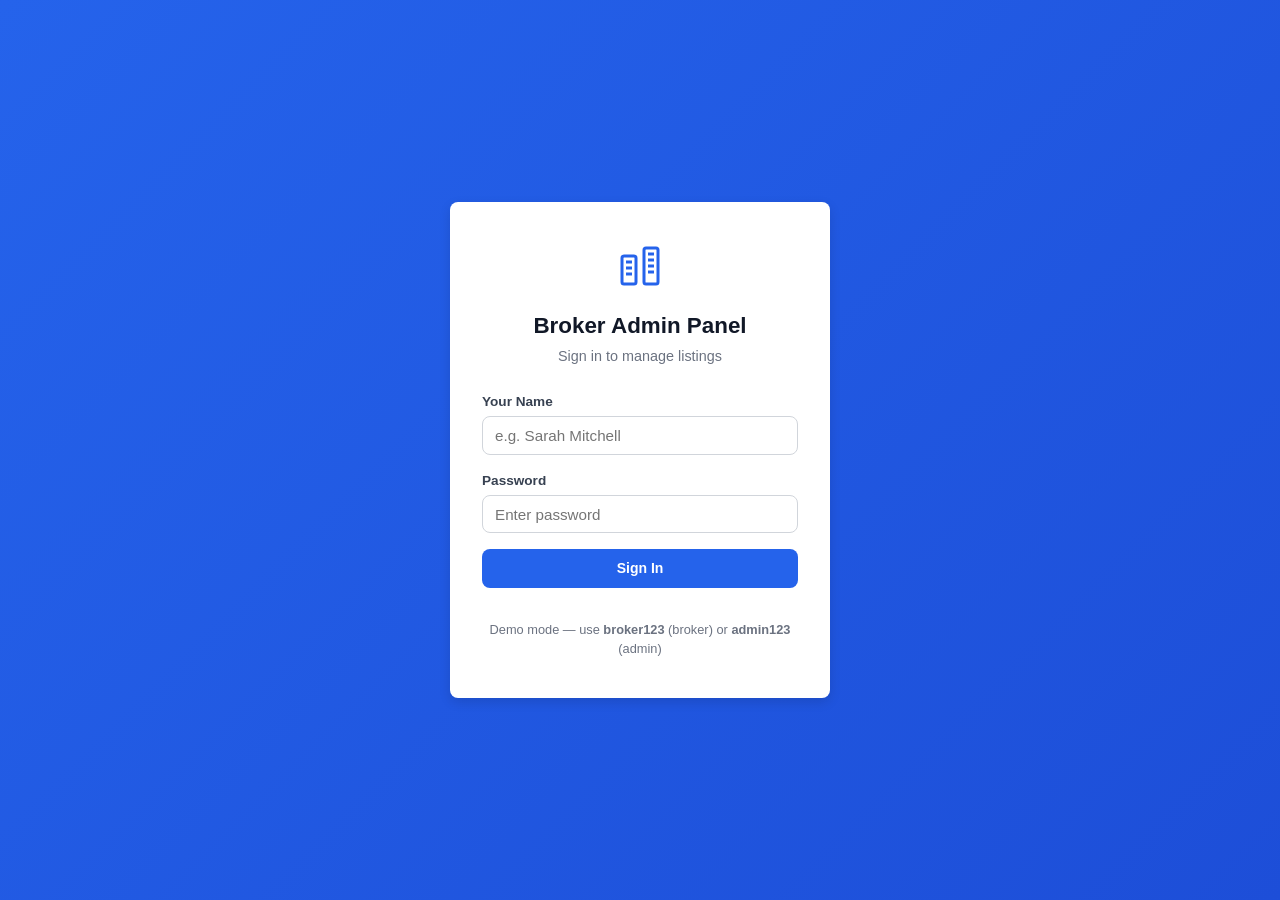
==== admin/index.html @ da8ba84c "Add standalone broker admin panel for managing office listings Self-contained admin site under /admi" ====
<!DOCTYPE html>
<html lang="en">
<head>
  <meta charset="UTF-8">
  <meta name="viewport" content="width=device-width, initial-scale=1.0">
  <title>Broker Admin Panel</title>
  <link rel="stylesheet" href="style.css">
</head>
<body>
  <!-- Login -->
  <div id="page-login" class="page active">
    <div class="login-card">
      <div class="login-logo">
        <svg viewBox="0 0 24 24" width="48" height="48" fill="none" stroke="currentColor" stroke-width="1.5">
          <rect x="3" y="7" width="7" height="14" rx="1"/>
          <rect x="14" y="3" width="7" height="18" rx="1"/>
          <line x1="5" y1="10" x2="8" y2="10"/>
          <line x1="5" y1="13" x2="8" y2="13"/>
          <line x1="5" y1="16" x2="8" y2="16"/>
          <line x1="16" y1="6" x2="19" y2="6"/>
          <line x1="16" y1="9" x2="19" y2="9"/>
          <line x1="16" y1="12" x2="19" y2="12"/>
          <line x1="16" y1="15" x2="19" y2="15"/>
        </svg>
      </div>
      <h1>Broker Admin Panel</h1>
      <p class="login-sub">Sign in to manage listings</p>
      <form id="login-form">
        <label for="login-name">Your Name</label>
        <input type="text" id="login-name" placeholder="e.g. Sarah Mitchell" required>
        <label for="login-password">Password</label>
        <input type="password" id="login-password" placeholder="Enter password" required>
        <button type="submit" class="btn btn-primary btn-full">Sign In</button>
        <p id="login-error" class="error-text"></p>
      </form>
      <p class="demo-hint" id="demo-hint" style="display:none">
        Demo mode — use <strong>broker123</strong> (broker) or <strong>admin123</strong> (admin)
      </p>
    </div>
  </div>

  <!-- App Shell -->
  <div id="app-shell" style="display:none">
    <nav class="topbar">
      <div class="topbar-left">
        <button class="menu-toggle" id="menu-toggle" aria-label="Toggle menu">☰</button>
        <span class="topbar-title">Broker Admin</span>
      </div>
      <div class="topbar-right">
        <span id="user-name" class="user-badge"></span>
        <button class="btn btn-sm btn-outline" id="btn-logout">Sign Out</button>
      </div>
    </nav>

    <aside class="sidebar" id="sidebar">
      <a href="#" class="nav-link active" data-page="dashboard">
        <span class="nav-icon">📊</span> Dashboard
      </a>
      <a href="#" class="nav-link" data-page="buildings">
        <span class="nav-icon">🏢</span> Buildings
      </a>
      <a href="#" class="nav-link" data-page="suites">
        <span class="nav-icon">🚪</span> Suites
      </a>
      <a href="#" class="nav-link" data-page="contacts">
        <span class="nav-icon">👤</span> Contacts
      </a>
      <a href="#" class="nav-link admin-only" data-page="pending">
        <span class="nav-icon">📋</span> Pending Changes
        <span class="badge" id="pending-count" style="display:none">0</span>
      </a>
    </aside>

    <main class="main-content" id="main-content">
      <!-- Dashboard -->
      <div id="page-dashboard" class="page active">
        <h2>Dashboard</h2>
        <div class="stat-grid">
          <div class="stat-card">
            <div class="stat-number" id="stat-buildings">-</div>
            <div class="stat-label">Buildings</div>
          </div>
          <div class="stat-card">
            <div class="stat-number" id="stat-suites">-</div>
            <div class="stat-label">Suites</div>
          </div>
          <div class="stat-card">
            <div class="stat-number" id="stat-contacts">-</div>
            <div class="stat-label">Contacts</div>
          </div>
          <div class="stat-card admin-only">
            <div class="stat-number" id="stat-pending">-</div>
            <div class="stat-label">Pending Changes</div>
          </div>
        </div>
        <div id="recent-changes" class="section-card" style="display:none">
          <h3>Recent Submissions</h3>
          <div id="recent-list"></div>
        </div>
      </div>

      <!-- Buildings -->
      <div id="page-buildings" class="page">
        <div class="page-header">
          <h2>Buildings</h2>
          <button class="btn btn-primary" id="btn-add-building">+ Add Building</button>
        </div>
        <div class="table-wrap">
          <table id="buildings-table">
            <thead>
              <tr>
                <th>ID</th>
                <th>Name</th>
                <th>Address</th>
                <th>City</th>
                <th>Type</th>
                <th>Broker</th>
                <th>Actions</th>
              </tr>
            </thead>
            <tbody></tbody>
          </table>
        </div>
      </div>

      <!-- Suites -->
      <div id="page-suites" class="page">
        <div class="page-header">
          <h2>Suites</h2>
          <button class="btn btn-primary" id="btn-add-suite">+ Add Suite</button>
        </div>
        <div class="table-wrap">
          <table id="suites-table">
            <thead>
              <tr>
                <th>Suite ID</th>
                <th>Building</th>
                <th>Suite #</th>
                <th>Floor</th>
                <th>SF</th>
                <th>Rate</th>
                <th>Status</th>
                <th>Actions</th>
              </tr>
            </thead>
            <tbody></tbody>
          </table>
        </div>
      </div>

      <!-- Contacts -->
      <div id="page-contacts" class="page">
        <div class="page-header">
          <h2>Contacts</h2>
          <button class="btn btn-primary" id="btn-add-contact">+ Add Contact</button>
        </div>
        <div class="table-wrap">
          <table id="contacts-table">
            <thead>
              <tr>
                <th>Name</th>
                <th>Title</th>
                <th>Phone</th>
                <th>Email</th>
                <th>Actions</th>
              </tr>
            </thead>
            <tbody></tbody>
          </table>
        </div>
      </div>

      <!-- Pending Changes (admin only) -->
      <div id="page-pending" class="page admin-only">
        <h2>Pending Changes</h2>
        <div id="pending-list" class="pending-list"></div>
        <p id="pending-empty" style="display:none" class="empty-state">No pending changes.</p>
      </div>
    </main>
  </div>

  <!-- Modal -->
  <div class="modal-overlay" id="modal-overlay">
    <div class="modal" id="modal">
      <div class="modal-header">
        <h3 id="modal-title">Edit</h3>
        <button class="modal-close" id="modal-close">&times;</button>
      </div>
      <form id="modal-form">
        <div id="modal-fields"></div>
        <div class="modal-actions">
          <button type="button" class="btn btn-outline" id="modal-cancel">Cancel</button>
          <button type="submit" class="btn btn-primary">Submit Change</button>
        </div>
      </form>
    </div>
  </div>

  <!-- Toast -->
  <div id="toast" class="toast"></div>

  <script src="config.js"></script>
  <script src="api.js"></script>
  <script src="app.js"></script>
</body>
</html>
---- admin/style.css ----
*, *::before, *::after { box-sizing: border-box; margin: 0; padding: 0; }

:root {
  --brand: #2563eb;
  --brand-dark: #1d4ed8;
  --brand-light: #dbeafe;
  --green: #16a34a;
  --red: #dc2626;
  --orange: #ea580c;
  --gray-50: #f9fafb;
  --gray-100: #f3f4f6;
  --gray-200: #e5e7eb;
  --gray-300: #d1d5db;
  --gray-500: #6b7280;
  --gray-700: #374151;
  --gray-900: #111827;
  --radius: 8px;
  --shadow: 0 1px 3px rgba(0,0,0,.1);
  --shadow-lg: 0 4px 12px rgba(0,0,0,.12);
  --sidebar-w: 220px;
  --topbar-h: 56px;
}

body { font-family: -apple-system, BlinkMacSystemFont, 'Segoe UI', Roboto, sans-serif; background: var(--gray-50); color: var(--gray-900); line-height: 1.5; }

/* Login */
#page-login { display: flex; align-items: center; justify-content: center; min-height: 100vh; padding: 1rem; background: linear-gradient(135deg, var(--brand) 0%, var(--brand-dark) 100%); }
#page-login:not(.active) { display: none; }
.login-card { background: #fff; border-radius: var(--radius); padding: 2.5rem 2rem; width: 100%; max-width: 380px; box-shadow: var(--shadow-lg); text-align: center; }
.login-logo { color: var(--brand); margin-bottom: .75rem; }
.login-card h1 { font-size: 1.4rem; margin-bottom: .25rem; }
.login-sub { color: var(--gray-500); font-size: .9rem; margin-bottom: 1.5rem; }
.login-card label { display: block; text-align: left; font-size: .85rem; font-weight: 600; margin-bottom: .25rem; color: var(--gray-700); }
.login-card input { width: 100%; padding: .6rem .75rem; border: 1px solid var(--gray-300); border-radius: var(--radius); font-size: .95rem; margin-bottom: 1rem; }
.login-card input:focus { outline: none; border-color: var(--brand); box-shadow: 0 0 0 3px var(--brand-light); }
.error-text { color: var(--red); font-size: .85rem; min-height: 1.2em; }
.demo-hint { margin-top: 1rem; font-size: .8rem; color: var(--gray-500); }

/* Buttons */
.btn { display: inline-flex; align-items: center; gap: .4rem; padding: .5rem 1rem; border: none; border-radius: var(--radius); font-size: .875rem; font-weight: 600; cursor: pointer; transition: background .15s, box-shadow .15s; }
.btn-primary { background: var(--brand); color: #fff; }
.btn-primary:hover { background: var(--brand-dark); }
.btn-outline { background: #fff; color: var(--gray-700); border: 1px solid var(--gray-300); }
.btn-outline:hover { background: var(--gray-100); }
.btn-success { background: var(--green); color: #fff; }
.btn-success:hover { background: #15803d; }
.btn-danger { background: var(--red); color: #fff; }
.btn-danger:hover { background: #b91c1c; }
.btn-sm { padding: .35rem .7rem; font-size: .8rem; }
.btn-full { width: 100%; justify-content: center; padding: .7rem; }

/* Topbar */
.topbar { position: fixed; top: 0; left: 0; right: 0; height: var(--topbar-h); background: #fff; border-bottom: 1px solid var(--gray-200); display: flex; align-items: center; justify-content: space-between; padding: 0 1rem; z-index: 100; }
.topbar-left { display: flex; align-items: center; gap: .75rem; }
.topbar-title { font-weight: 700; font-size: 1.05rem; }
.topbar-right { display: flex; align-items: center; gap: .75rem; }
.user-badge { font-size: .85rem; color: var(--gray-500); }
.menu-toggle { background: none; border: none; font-size: 1.3rem; cursor: pointer; display: none; }

/* Sidebar */
.sidebar { position: fixed; top: var(--topbar-h); left: 0; bottom: 0; width: var(--sidebar-w); background: #fff; border-right: 1px solid var(--gray-200); padding: 1rem 0; overflow-y: auto; z-index: 90; }
.nav-link { display: flex; align-items: center; gap: .6rem; padding: .6rem 1.25rem; color: var(--gray-700); text-decoration: none; font-size: .9rem; font-weight: 500; transition: background .15s; }
.nav-link:hover { background: var(--gray-100); }
.nav-link.active { background: var(--brand-light); color: var(--brand-dark); font-weight: 600; }
.nav-icon { font-size: 1.1rem; }
.badge { background: var(--red); color: #fff; font-size: .7rem; font-weight: 700; padding: .15rem .45rem; border-radius: 99px; margin-left: auto; }

/* Main */
.main-content { margin-left: var(--sidebar-w); margin-top: var(--topbar-h); padding: 1.5rem; min-height: calc(100vh - var(--topbar-h)); }
.page { display: none; }
.page.active { display: block; }
.page-header { display: flex; align-items: center; justify-content: space-between; margin-bottom: 1rem; flex-wrap: wrap; gap: .5rem; }

/* Stats */
.stat-grid { display: grid; grid-template-columns: repeat(auto-fit, minmax(160px, 1fr)); gap: 1rem; margin-bottom: 1.5rem; }
.stat-card { background: #fff; border-radius: var(--radius); padding: 1.25rem; box-shadow: var(--shadow); text-align: center; }
.stat-number { font-size: 2rem; font-weight: 700; color: var(--brand); }
.stat-label { font-size: .85rem; color: var(--gray-500); margin-top: .25rem; }

/* Tables */
.table-wrap { overflow-x: auto; background: #fff; border-radius: var(--radius); box-shadow: var(--shadow); }
table { width: 100%; border-collapse: collapse; font-size: .875rem; }
th { text-align: left; padding: .75rem 1rem; background: var(--gray-50); color: var(--gray-500); font-weight: 600; font-size: .8rem; text-transform: uppercase; letter-spacing: .03em; border-bottom: 1px solid var(--gray-200); white-space: nowrap; }
td { padding: .65rem 1rem; border-bottom: 1px solid var(--gray-100); }
tr:hover td { background: var(--gray-50); }

/* Section card */
.section-card { background: #fff; border-radius: var(--radius); padding: 1.25rem; box-shadow: var(--shadow); }
.section-card h3 { font-size: 1rem; margin-bottom: .75rem; }

/* Pending list */
.pending-list { display: flex; flex-direction: column; gap: .75rem; }
.pending-card { background: #fff; border-radius: var(--radius); box-shadow: var(--shadow); padding: 1rem 1.25rem; border-left: 4px solid var(--orange); }
.pending-card.status-approved { border-left-color: var(--green); opacity: .6; }
.pending-card.status-denied { border-left-color: var(--red); opacity: .6; }
.pending-meta { display: flex; flex-wrap: wrap; gap: .5rem; font-size: .8rem; color: var(--gray-500); margin-bottom: .5rem; }
.pending-meta span { background: var(--gray-100); padding: .15rem .5rem; border-radius: 4px; }
.pending-meta .type-add { background: #dcfce7; color: #15803d; }
.pending-meta .type-edit { background: #fef3c7; color: #92400e; }
.pending-meta .type-remove { background: #fee2e2; color: #991b1b; }
.pending-detail { font-size: .85rem; margin-bottom: .75rem; }
.pending-detail table { font-size: .8rem; }
.pending-detail th { padding: .35rem .5rem; }
.pending-detail td { padding: .35rem .5rem; }
.pending-actions { display: flex; gap: .5rem; }
.empty-state { text-align: center; color: var(--gray-500); padding: 3rem 1rem; }

/* Modal */
.modal-overlay { display: none; position: fixed; inset: 0; background: rgba(0,0,0,.4); z-index: 200; align-items: center; justify-content: center; padding: 1rem; }
.modal-overlay.open { display: flex; }
.modal { background: #fff; border-radius: var(--radius); width: 100%; max-width: 540px; max-height: 90vh; overflow-y: auto; box-shadow: var(--shadow-lg); }
.modal-header { display: flex; align-items: center; justify-content: space-between; padding: 1rem 1.25rem; border-bottom: 1px solid var(--gray-200); }
.modal-header h3 { font-size: 1.1rem; }
.modal-close { background: none; border: none; font-size: 1.5rem; cursor: pointer; color: var(--gray-500); }
#modal-fields { padding: 1.25rem; display: flex; flex-direction: column; gap: .75rem; }
#modal-fields label { font-size: .85rem; font-weight: 600; color: var(--gray-700); display: block; margin-bottom: .2rem; }
#modal-fields input, #modal-fields select, #modal-fields textarea { width: 100%; padding: .5rem .65rem; border: 1px solid var(--gray-300); border-radius: 6px; font-size: .9rem; }
#modal-fields input:focus, #modal-fields select:focus, #modal-fields textarea:focus { outline: none; border-color: var(--brand); box-shadow: 0 0 0 3px var(--brand-light); }
#modal-fields textarea { resize: vertical; min-height: 60px; }
.modal-actions { display: flex; justify-content: flex-end; gap: .5rem; padding: 1rem 1.25rem; border-top: 1px solid var(--gray-200); }

/* Toast */
.toast { position: fixed; bottom: 1.5rem; right: 1.5rem; background: var(--gray-900); color: #fff; padding: .7rem 1.25rem; border-radius: var(--radius); font-size: .9rem; box-shadow: var(--shadow-lg); transform: translateY(100px); opacity: 0; transition: transform .3s, opacity .3s; z-index: 300; }
.toast.visible { transform: translateY(0); opacity: 1; }
.toast.success { background: var(--green); }
.toast.error { background: var(--red); }

/* Hide admin-only elements for brokers */
body.role-broker .admin-only { display: none !important; }

/* Mobile */
@media (max-width: 768px) {
  .menu-toggle { display: block; }
  .sidebar { transform: translateX(-100%); transition: transform .25s; }
  .sidebar.open { transform: translateX(0); }
  .main-content { margin-left: 0; }
  .stat-grid { grid-template-columns: repeat(2, 1fr); }
  th, td { padding: .5rem .6rem; font-size: .8rem; }
}
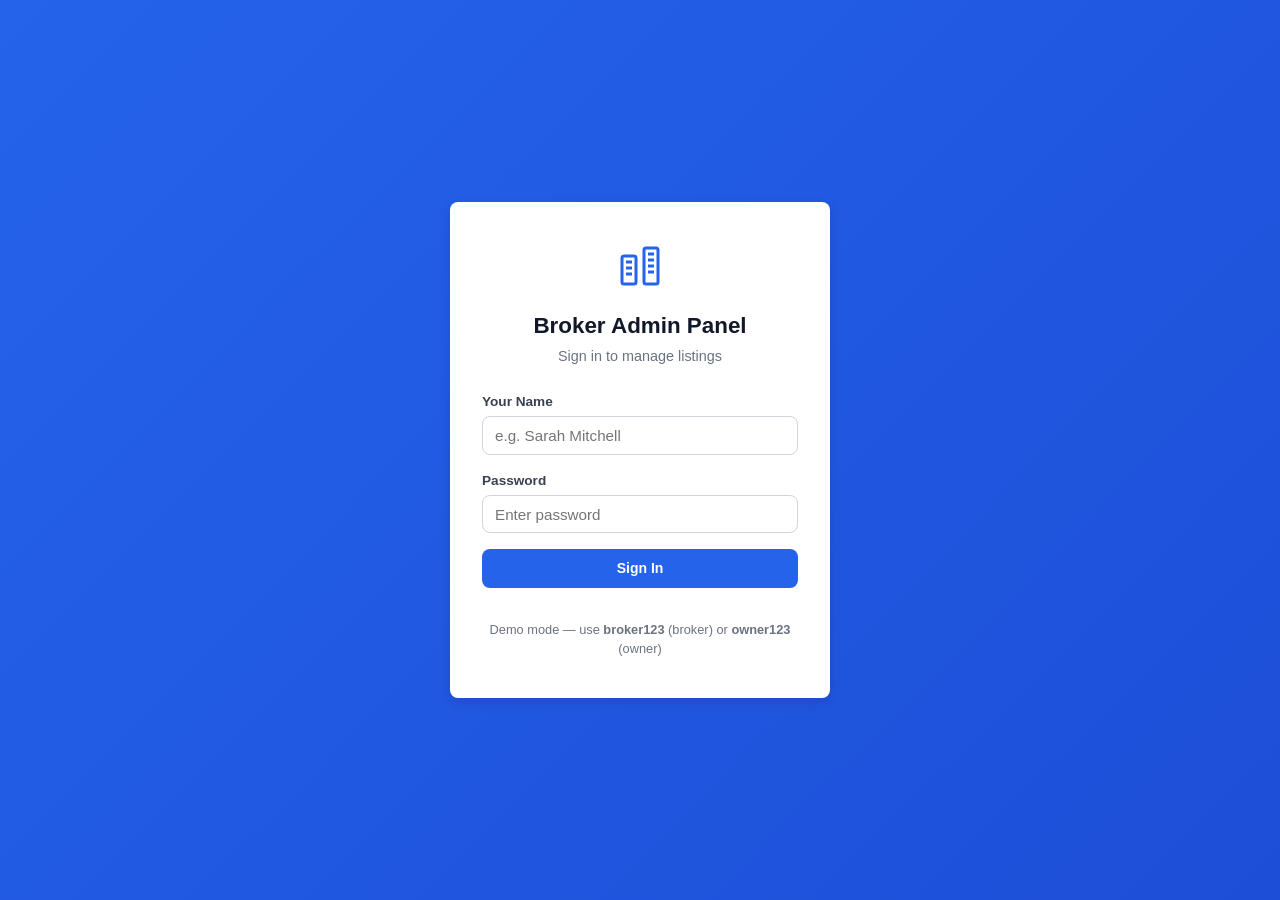
==== commit e0cc98e2: "Rename admin role to owner for two-login system (owner + broker) Co-Authored-By: Claude Sonnet 4.6 <" ====
--- a/admin/index.html
+++ b/admin/index.html
@@ -34,7 +34,7 @@
         <p id="login-error" class="error-text"></p>
       </form>
       <p class="demo-hint" id="demo-hint" style="display:none">
-        Demo mode — use <strong>broker123</strong> (broker) or <strong>admin123</strong> (admin)
+        Demo mode — use <strong>broker123</strong> (broker) or <strong>owner123</strong> (owner)
       </p>
     </div>
   </div>
@@ -65,7 +65,7 @@
       <a href="#" class="nav-link" data-page="contacts">
         <span class="nav-icon">👤</span> Contacts
       </a>
-      <a href="#" class="nav-link admin-only" data-page="pending">
+      <a href="#" class="nav-link owner-only" data-page="pending">
         <span class="nav-icon">📋</span> Pending Changes
         <span class="badge" id="pending-count" style="display:none">0</span>
       </a>
@@ -88,7 +88,7 @@
             <div class="stat-number" id="stat-contacts">-</div>
             <div class="stat-label">Contacts</div>
           </div>
-          <div class="stat-card admin-only">
+          <div class="stat-card owner-only">
             <div class="stat-number" id="stat-pending">-</div>
             <div class="stat-label">Pending Changes</div>
           </div>
@@ -171,7 +171,7 @@
       </div>
 
       <!-- Pending Changes (admin only) -->
-      <div id="page-pending" class="page admin-only">
+      <div id="page-pending" class="page owner-only">
         <h2>Pending Changes</h2>
         <div id="pending-list" class="pending-list"></div>
         <p id="pending-empty" style="display:none" class="empty-state">No pending changes.</p>
--- a/admin/style.css
+++ b/admin/style.css
@@ -126,7 +126,7 @@
 .toast.error { background: var(--red); }
 
 /* Hide admin-only elements for brokers */
-body.role-broker .admin-only { display: none !important; }
+body.role-broker .owner-only { display: none !important; }
 
 /* Mobile */
 @media (max-width: 768px) {
